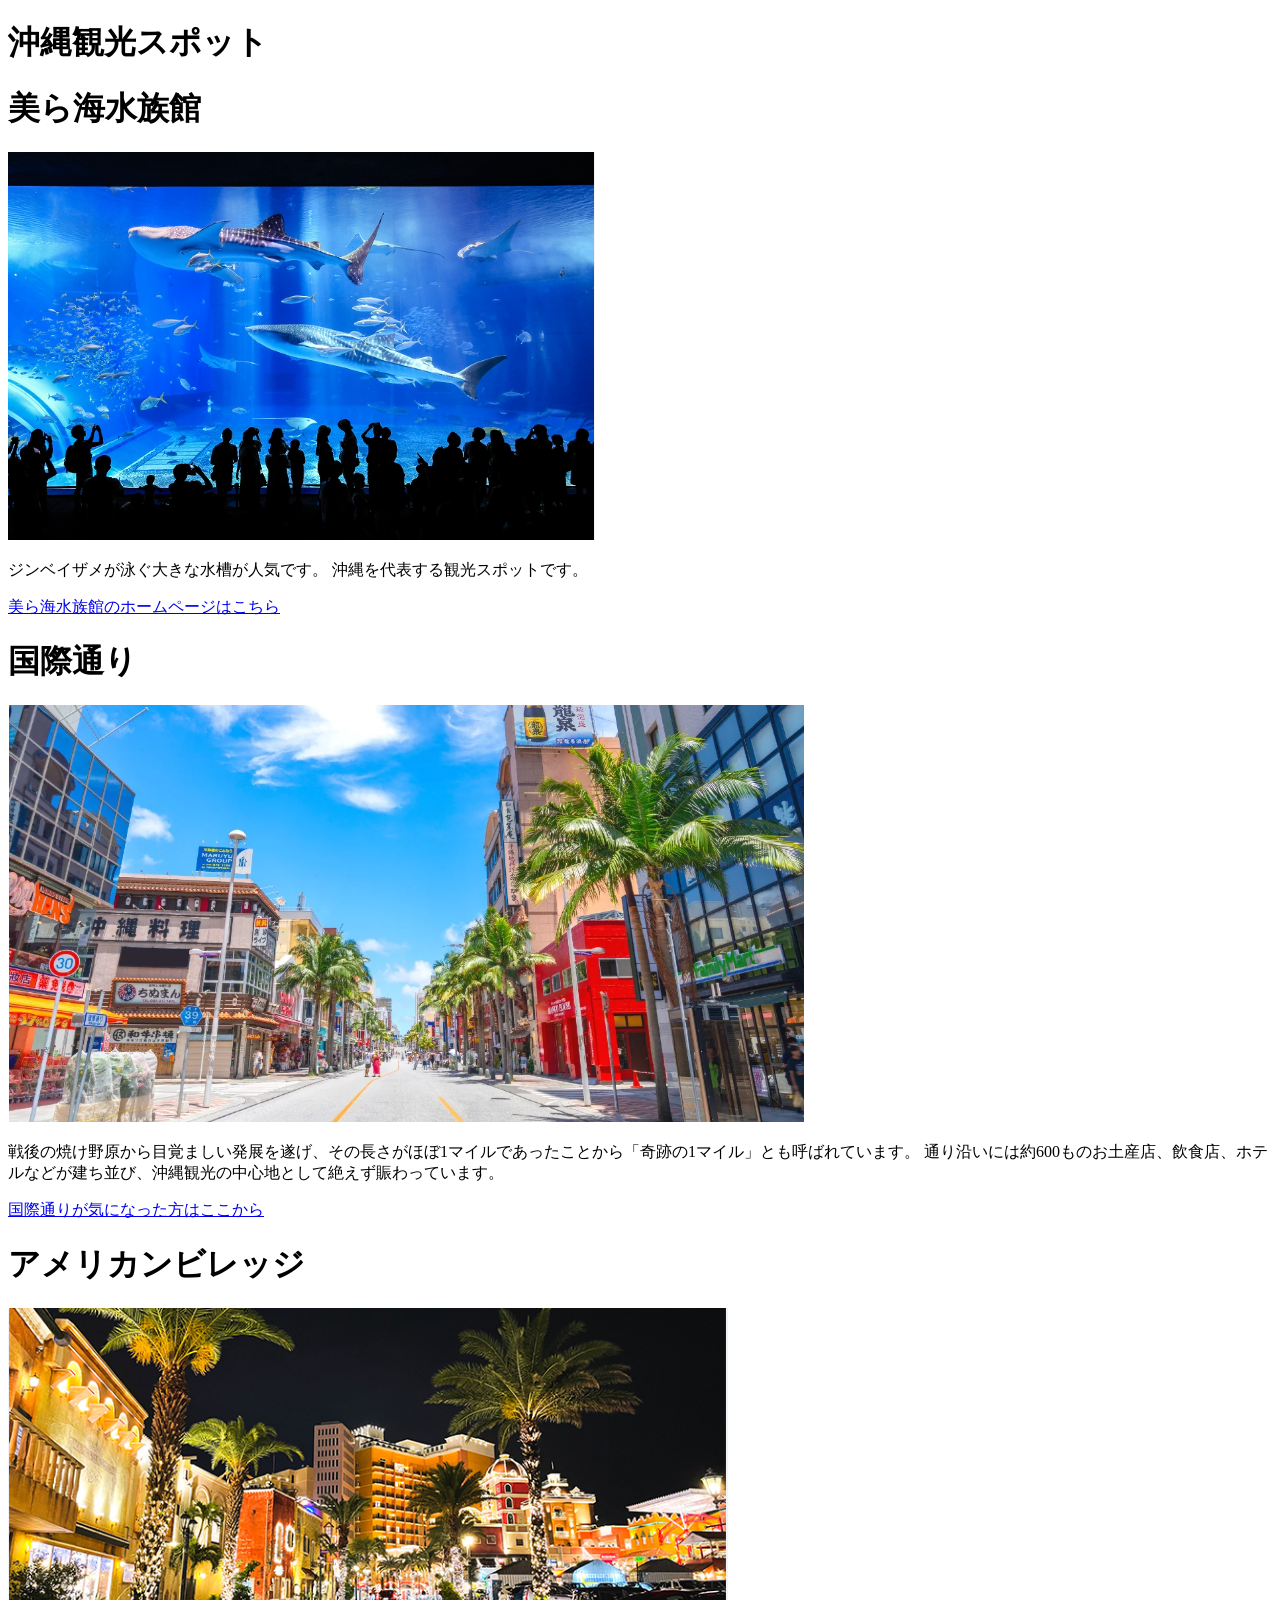
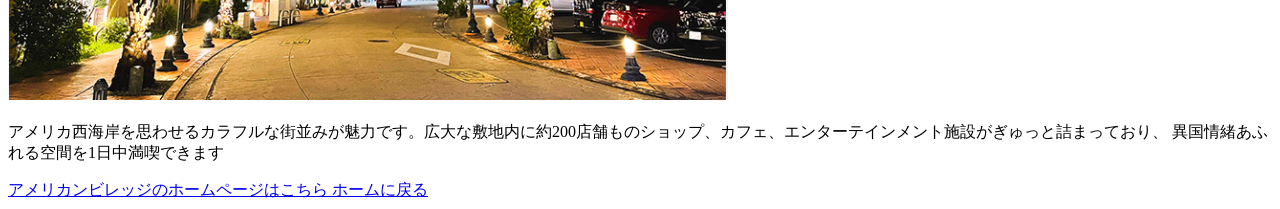
==== a.html @ 293dbace "Fix HTML syntax for stylesheet link" ====
<!DOCTYPE html>
<html lang="ja">
<head>
<meta charset="UTF-8">
<title>沖縄観光スポット</title>
<link rel="stylesheet" href="mystyle.css">
</head>
<body>
 <h1>沖縄観光スポット</h1>
<h1>美ら海水族館</h1>
<a><img src="./image/美ら海水族館.png" alt="美ら海水族館"></a>
<p> 
 ジンベイザメが泳ぐ大きな水槽が人気です。
 沖縄を代表する観光スポットです。</p> 
 <a href="https://churaumi.okinawa/" target="_blank">
   美ら海水族館のホームページはこちら</a></p>
 <h1>国際通り</h1>
 <a><img src="./image/国際どおり.png" alt="国際通り"></a>
 <p>
 戦後の焼け野原から目覚ましい発展を遂げ、その長さがほぼ1マイルであったことから「奇跡の1マイル」とも呼ばれています。
 通り沿いには約600ものお土産店、飲食店、ホテルなどが建ち並び、沖縄観光の中心地として絶えず賑わっています。</p>
 <p>
 <a href="https://naha-kokusaidori.okinawa/" target="_blank">
   国際通りが気になった方はここから</a></p>
 <h1>アメリカンビレッジ</h1>
 <a><img src="./image/アメリカン.png" alt="アメリカンビレッジ"></a>
 <p>
  アメリカ西海岸を思わせるカラフルな街並みが魅力です。広大な敷地内に約200店舗ものショップ、カフェ、エンターテインメント施設がぎゅっと詰まっており、
  異国情緒あふれる空間を1日中満喫できます</p>
 <a href="https://www.okinawa-americanvillage.com/" target="_blank">
   アメリカンビレッジのホームページはこちら
 <a href="index.html">ホームに戻る</a>
 </body>
</html>
---- mystyle.css ----
h1 { color: ##00ffff; }
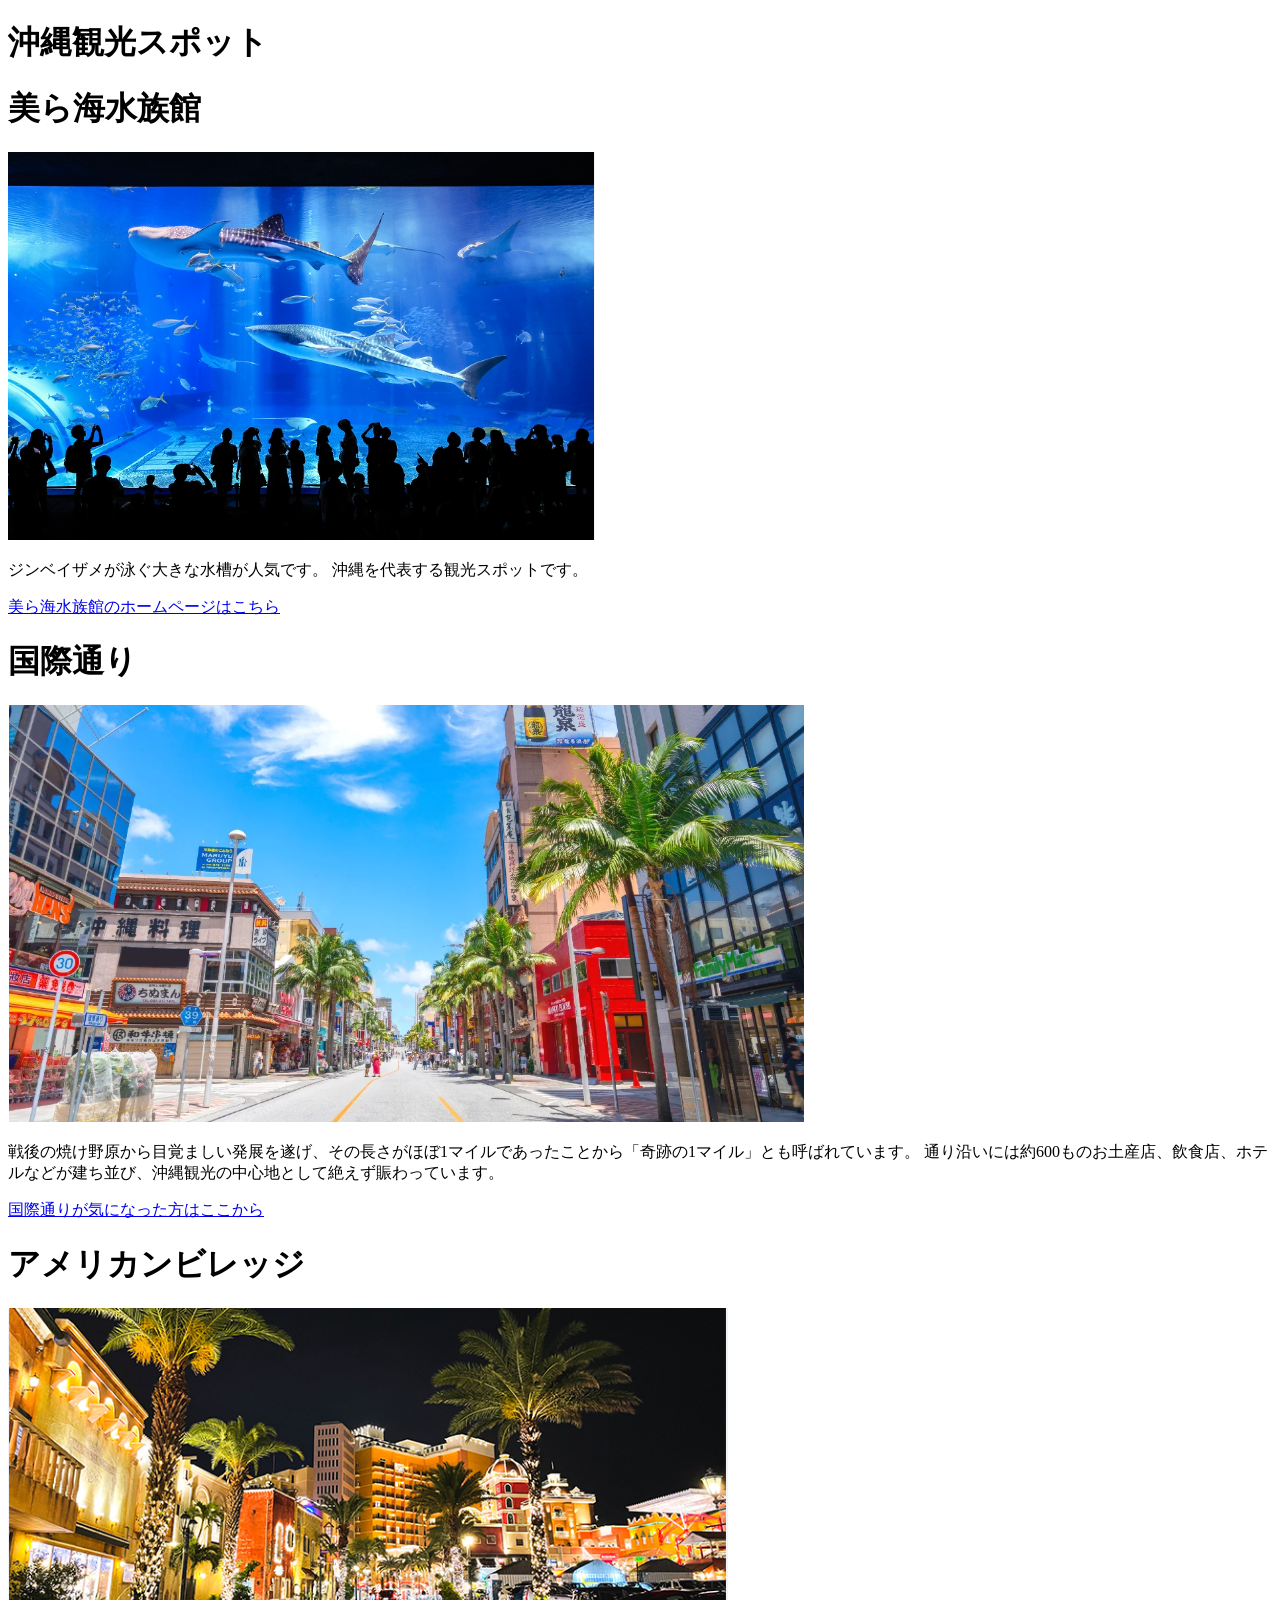
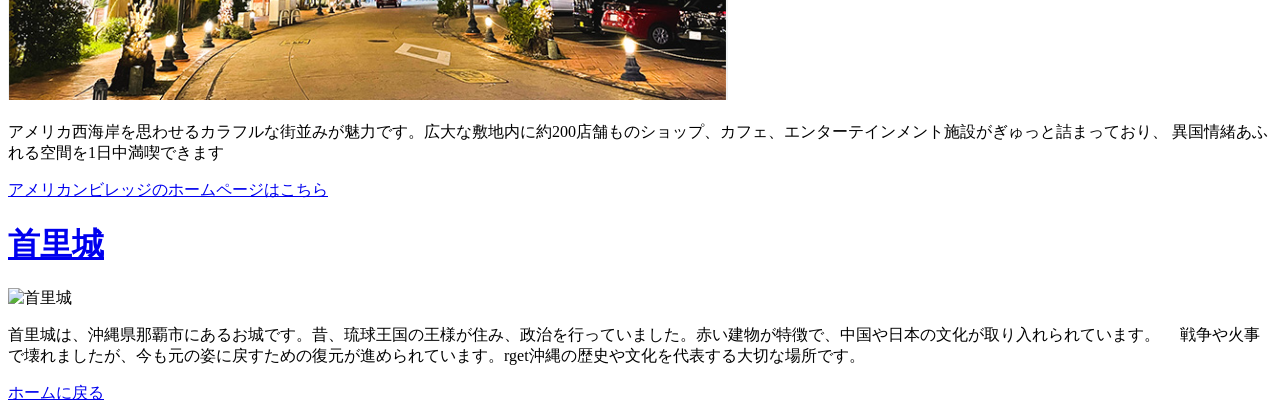
==== commit 83ce8aed: "Update a.html" ====
--- a/a.html
+++ b/a.html
@@ -29,6 +29,12 @@
   異国情緒あふれる空間を1日中満喫できます</p>
  <a href="https://www.okinawa-americanvillage.com/" target="_blank">
    アメリカンビレッジのホームページはこちら
+  <h1>首里城</h1>
+  <a><image src="" alt="首里城"></a>
+  <p>
+  首里城は、沖縄県那覇市にあるお城です。昔、琉球王国の王様が住み、政治を行っていました。赤い建物が特徴で、中国や日本の文化が取り入れられています。
+　戦争や火事で壊れましたが、今も元の姿に戻すための復元が進められています。rget沖縄の歴史や文化を代表する大切な場所です。</p>
+  <a href="https://oki-park.jp/shurijo/" targht="_blank">
  <a href="index.html">ホームに戻る</a>
  </body>
 </html>
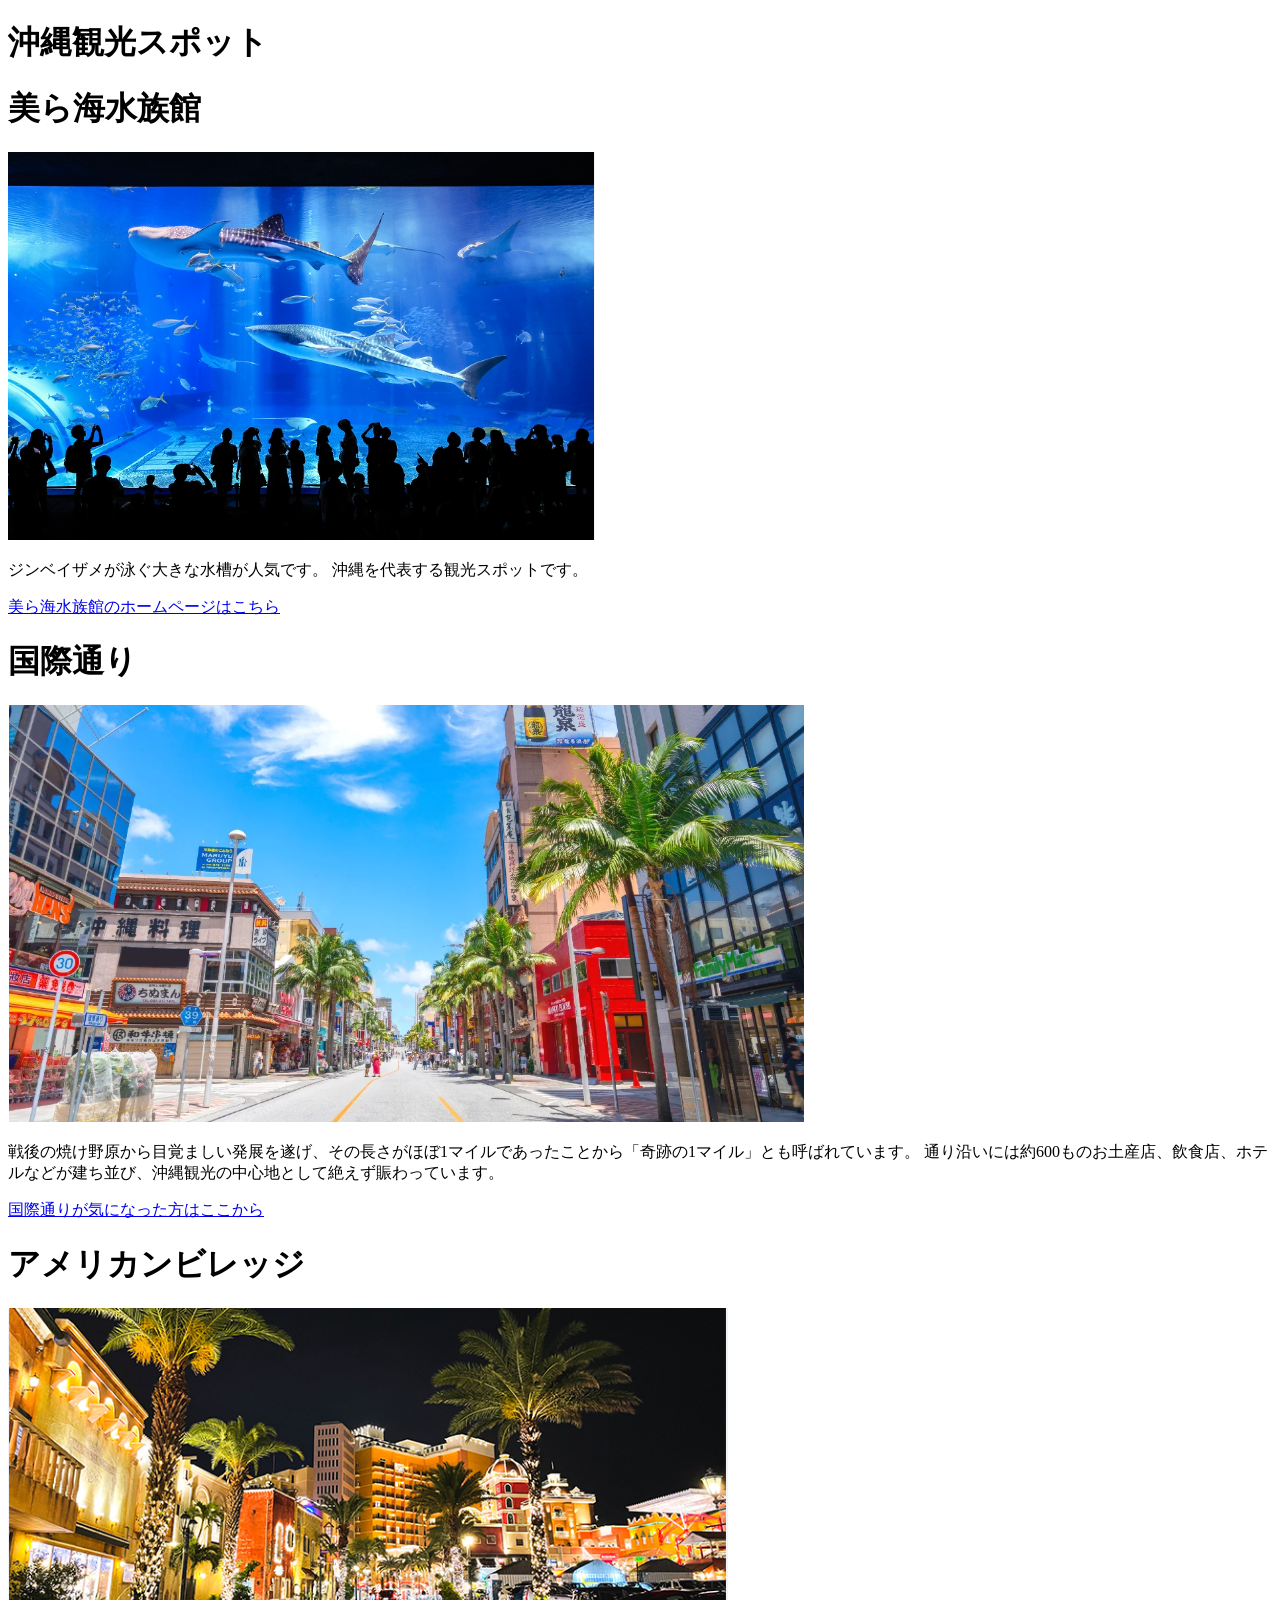
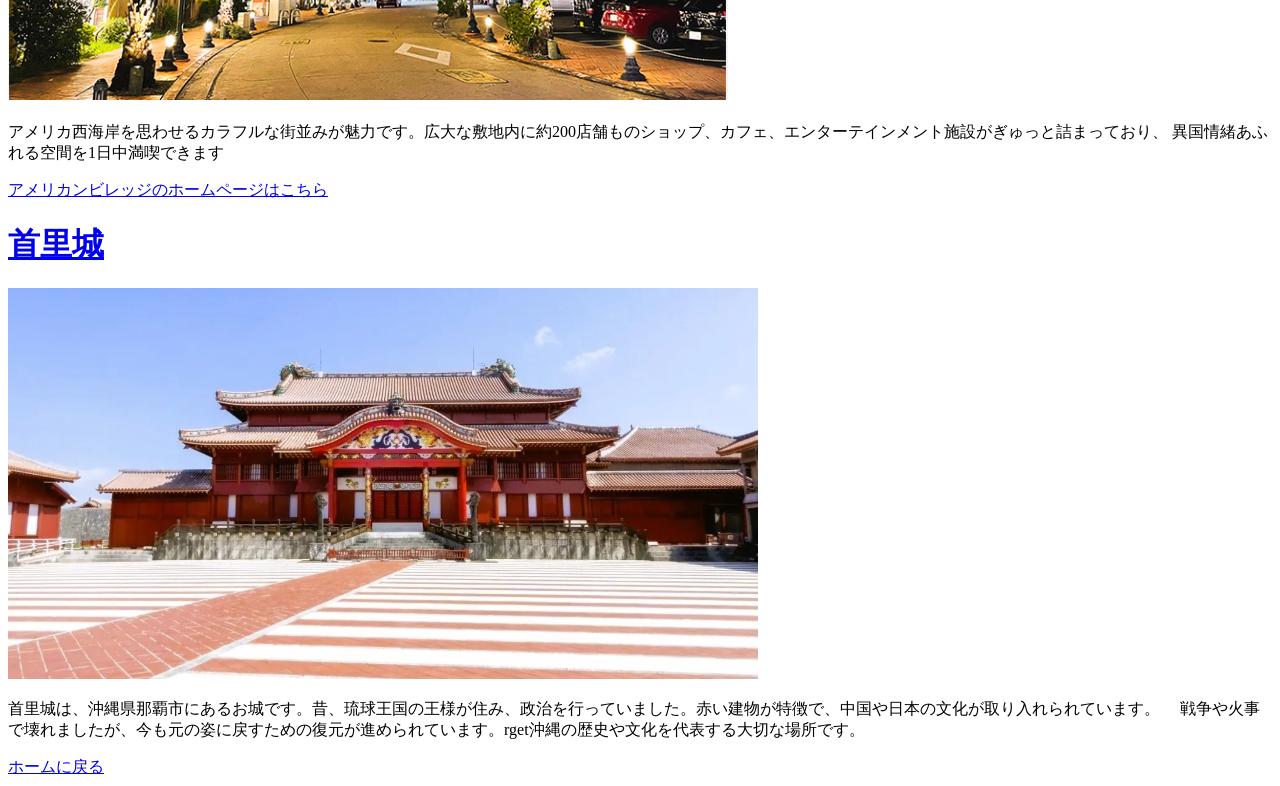
==== commit 395a2793: "Update a.html" ====
--- a/a.html
+++ b/a.html
@@ -30,7 +30,7 @@
  <a href="https://www.okinawa-americanvillage.com/" target="_blank">
    アメリカンビレッジのホームページはこちら
   <h1>首里城</h1>
-  <a><image src="" alt="首里城"></a>
+  <a><image src="./image/首里城.jpeg" alt="首里城"></a>
   <p>
   首里城は、沖縄県那覇市にあるお城です。昔、琉球王国の王様が住み、政治を行っていました。赤い建物が特徴で、中国や日本の文化が取り入れられています。
 　戦争や火事で壊れましたが、今も元の姿に戻すための復元が進められています。rget沖縄の歴史や文化を代表する大切な場所です。</p>
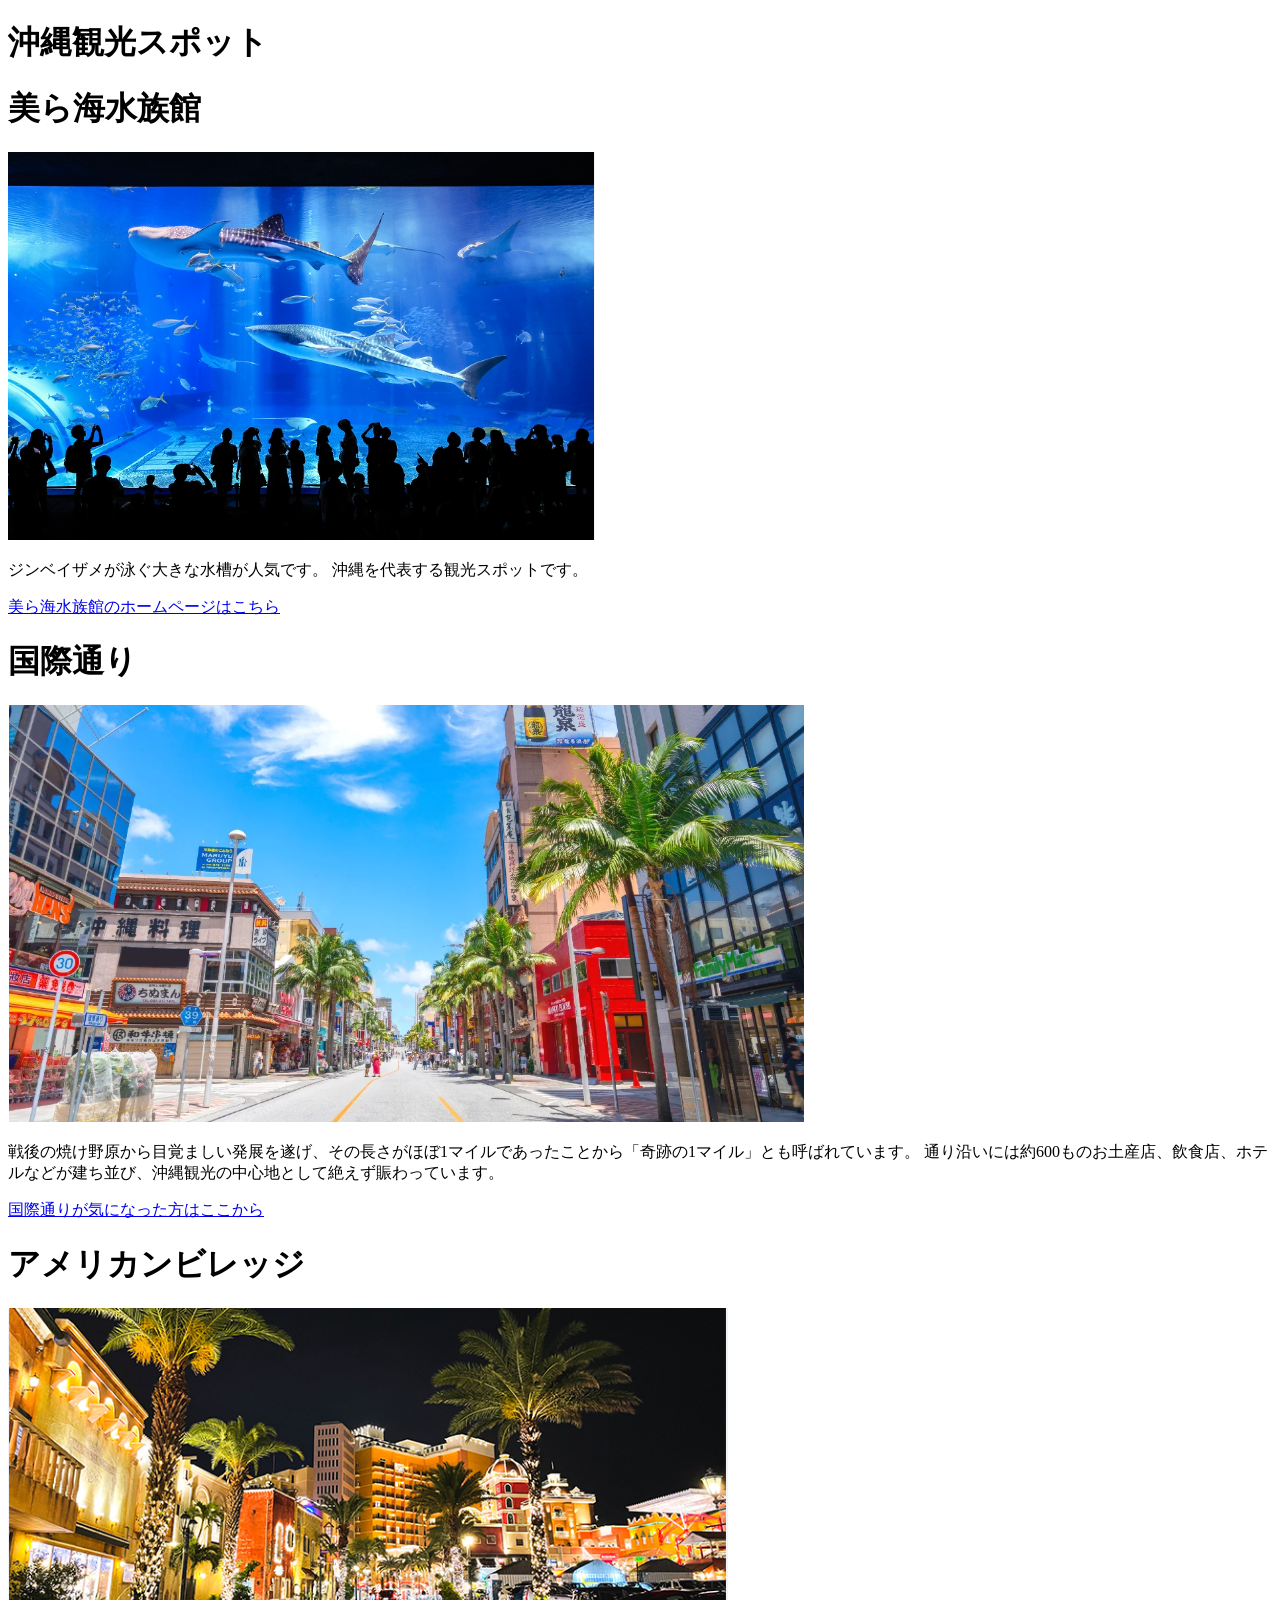
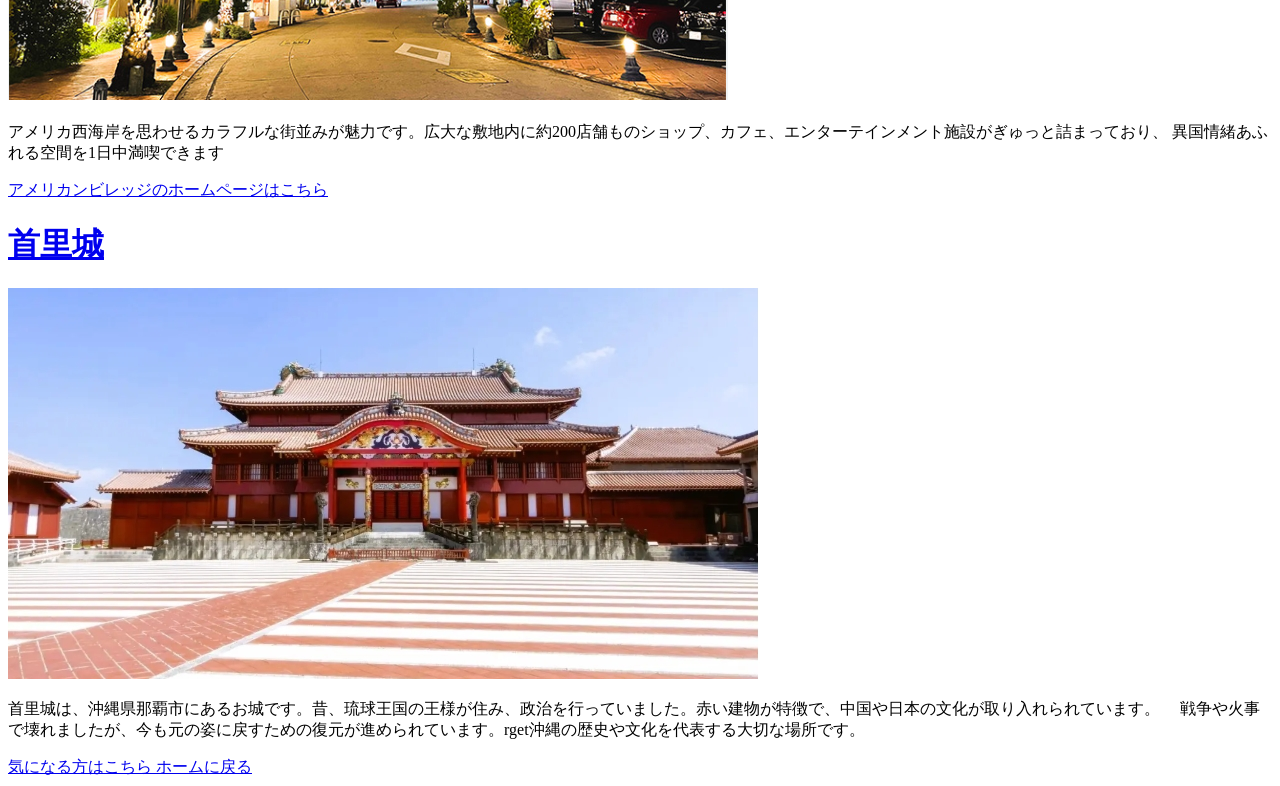
==== commit 3405d8dc: "Update a.html" ====
--- a/a.html
+++ b/a.html
@@ -35,6 +35,7 @@
   首里城は、沖縄県那覇市にあるお城です。昔、琉球王国の王様が住み、政治を行っていました。赤い建物が特徴で、中国や日本の文化が取り入れられています。
 　戦争や火事で壊れましたが、今も元の姿に戻すための復元が進められています。rget沖縄の歴史や文化を代表する大切な場所です。</p>
   <a href="https://oki-park.jp/shurijo/" targht="_blank">
+   気になる方はこちら
  <a href="index.html">ホームに戻る</a>
  </body>
 </html>
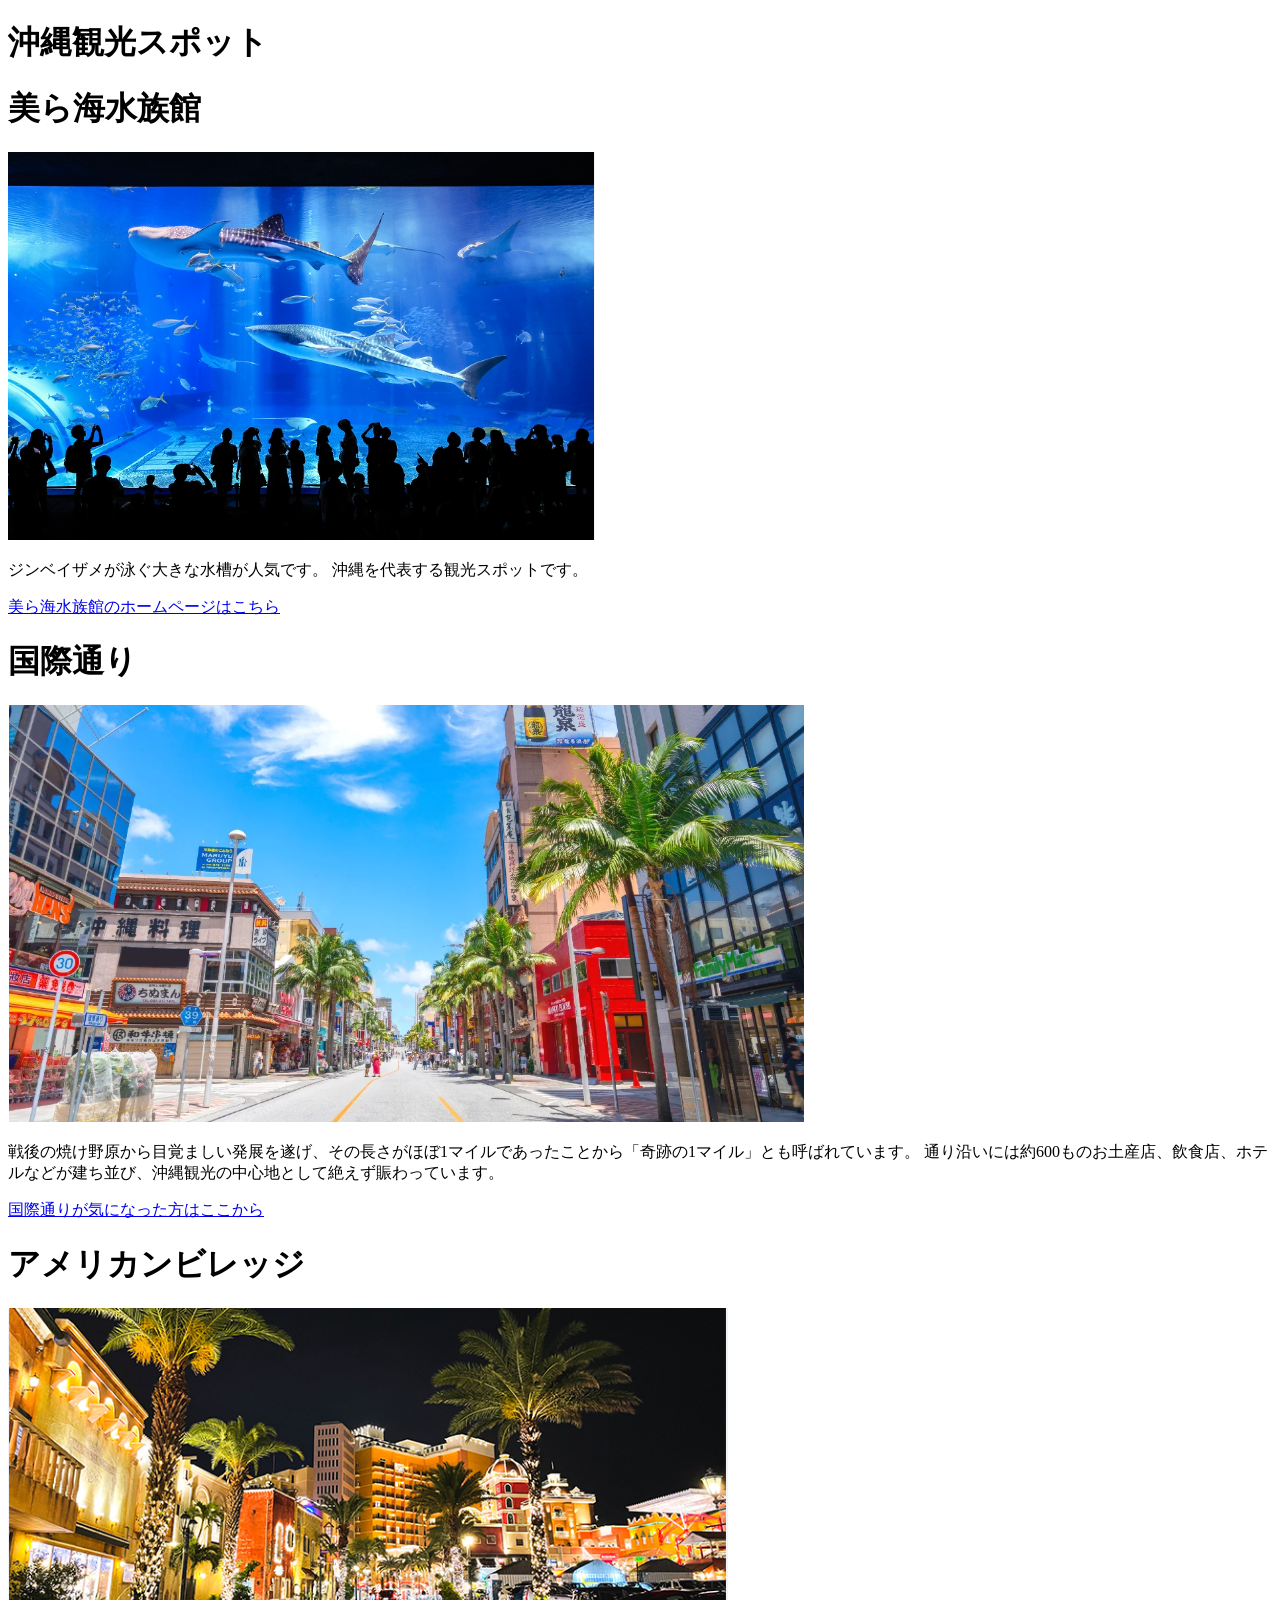
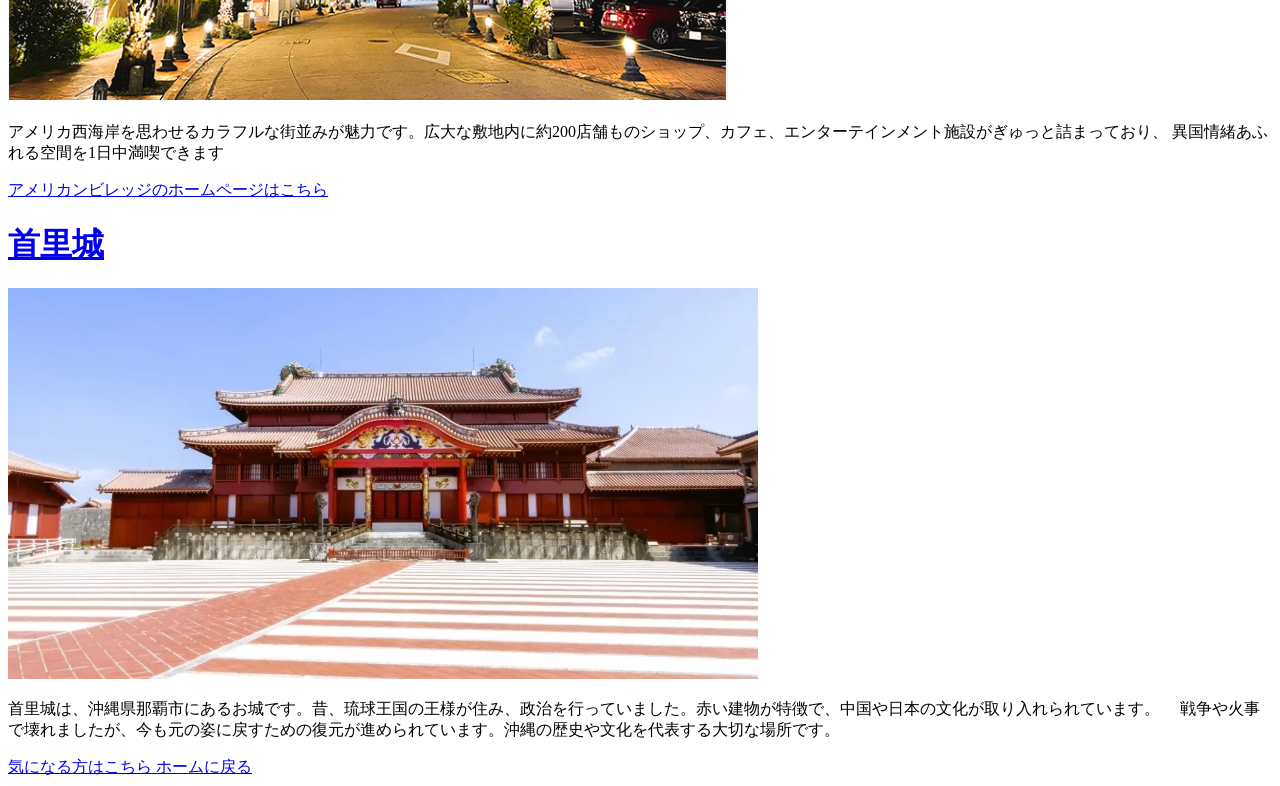
==== commit 21a28f2b: "Update a.html" ====
--- a/a.html
+++ b/a.html
@@ -33,9 +33,10 @@
   <a><image src="./image/首里城.jpeg" alt="首里城"></a>
   <p>
   首里城は、沖縄県那覇市にあるお城です。昔、琉球王国の王様が住み、政治を行っていました。赤い建物が特徴で、中国や日本の文化が取り入れられています。
-　戦争や火事で壊れましたが、今も元の姿に戻すための復元が進められています。rget沖縄の歴史や文化を代表する大切な場所です。</p>
+　戦争や火事で壊れましたが、今も元の姿に戻すための復元が進められています。沖縄の歴史や文化を代表する大切な場所です。</p>
   <a href="https://oki-park.jp/shurijo/" targht="_blank">
    気になる方はこちら
+   
  <a href="index.html">ホームに戻る</a>
  </body>
 </html>
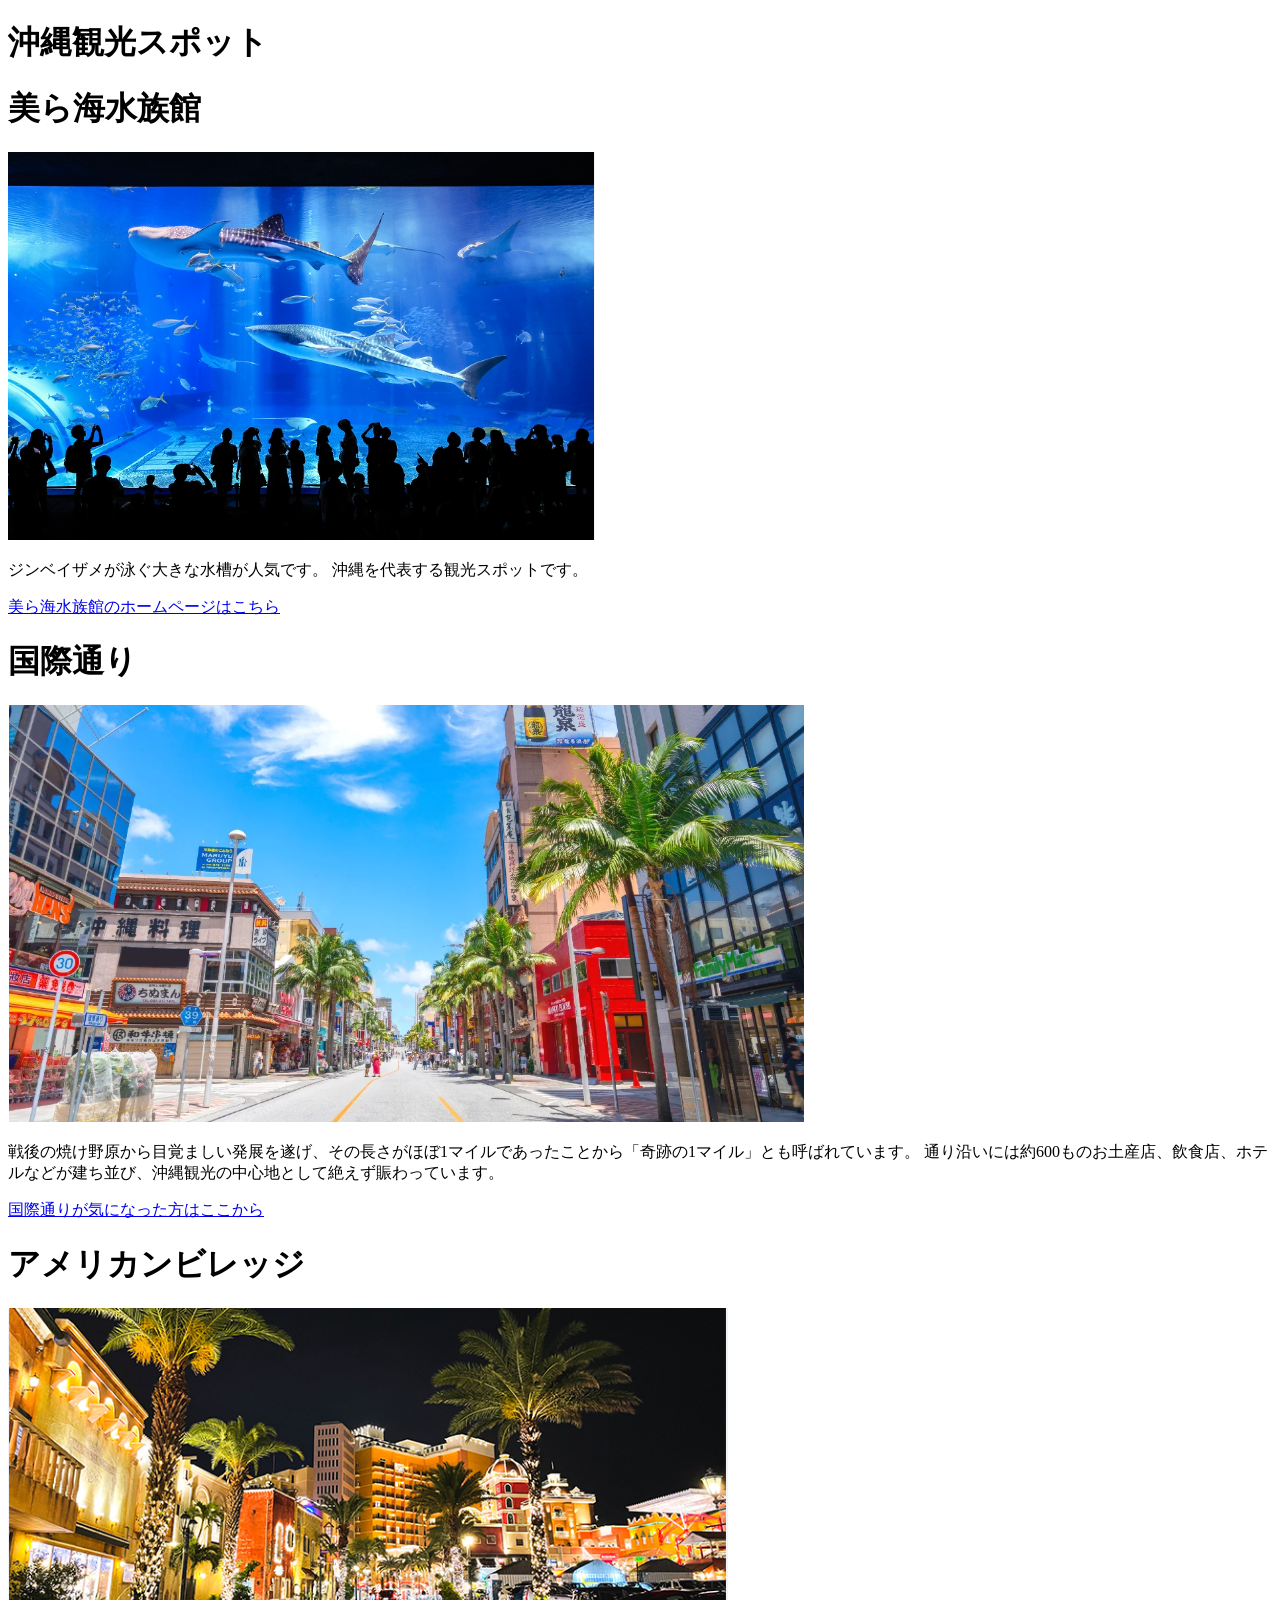
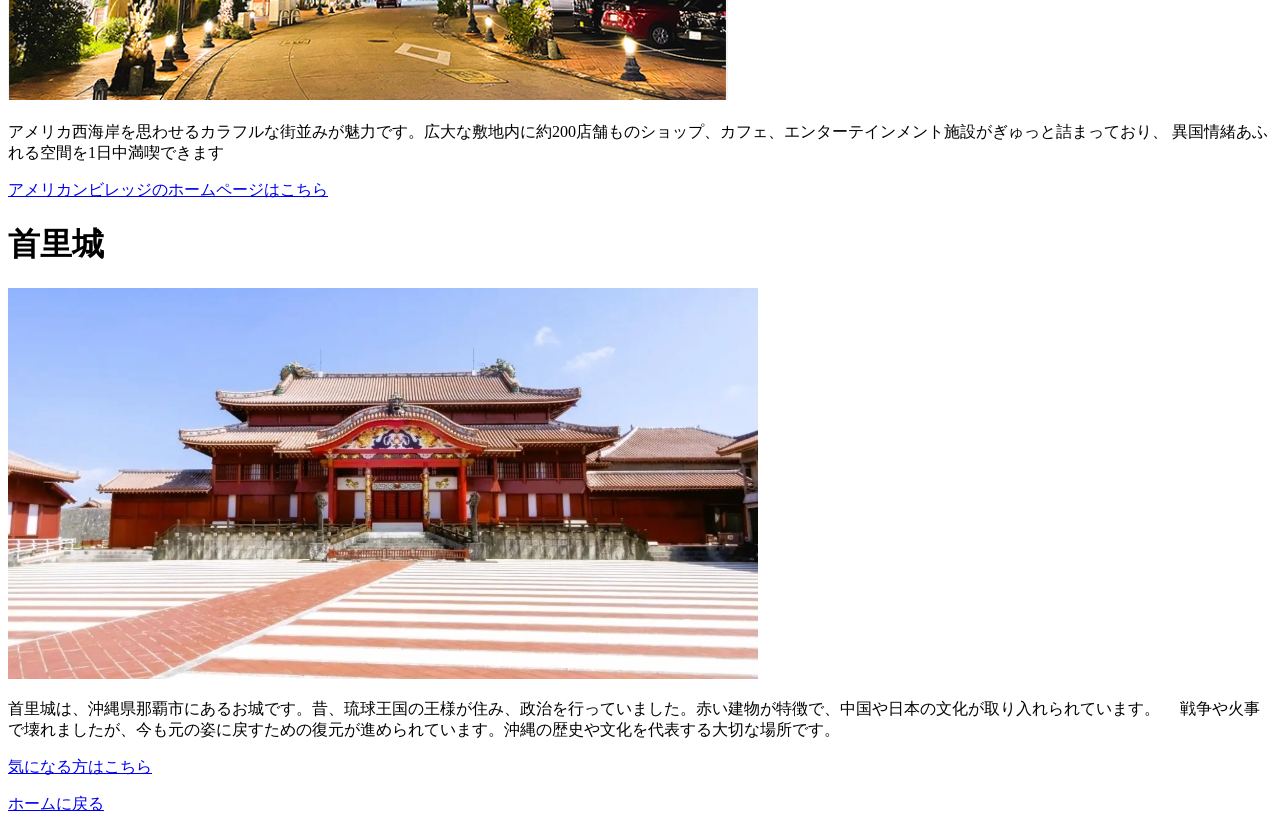
==== commit c31892cb: "Update links and fix typos in a.html" ====
--- a/a.html
+++ b/a.html
@@ -27,15 +27,17 @@
  <p>
   アメリカ西海岸を思わせるカラフルな街並みが魅力です。広大な敷地内に約200店舗ものショップ、カフェ、エンターテインメント施設がぎゅっと詰まっており、
   異国情緒あふれる空間を1日中満喫できます</p>
+ <p> 
  <a href="https://www.okinawa-americanvillage.com/" target="_blank">
-   アメリカンビレッジのホームページはこちら
+   アメリカンビレッジのホームページはこちら</a></p>
   <h1>首里城</h1>
   <a><image src="./image/首里城.jpeg" alt="首里城"></a>
   <p>
   首里城は、沖縄県那覇市にあるお城です。昔、琉球王国の王様が住み、政治を行っていました。赤い建物が特徴で、中国や日本の文化が取り入れられています。
 　戦争や火事で壊れましたが、今も元の姿に戻すための復元が進められています。沖縄の歴史や文化を代表する大切な場所です。</p>
+  <p>
   <a href="https://oki-park.jp/shurijo/" targht="_blank">
-   気になる方はこちら
+   気になる方はこちら</a></p>
    
  <a href="index.html">ホームに戻る</a>
  </body>
